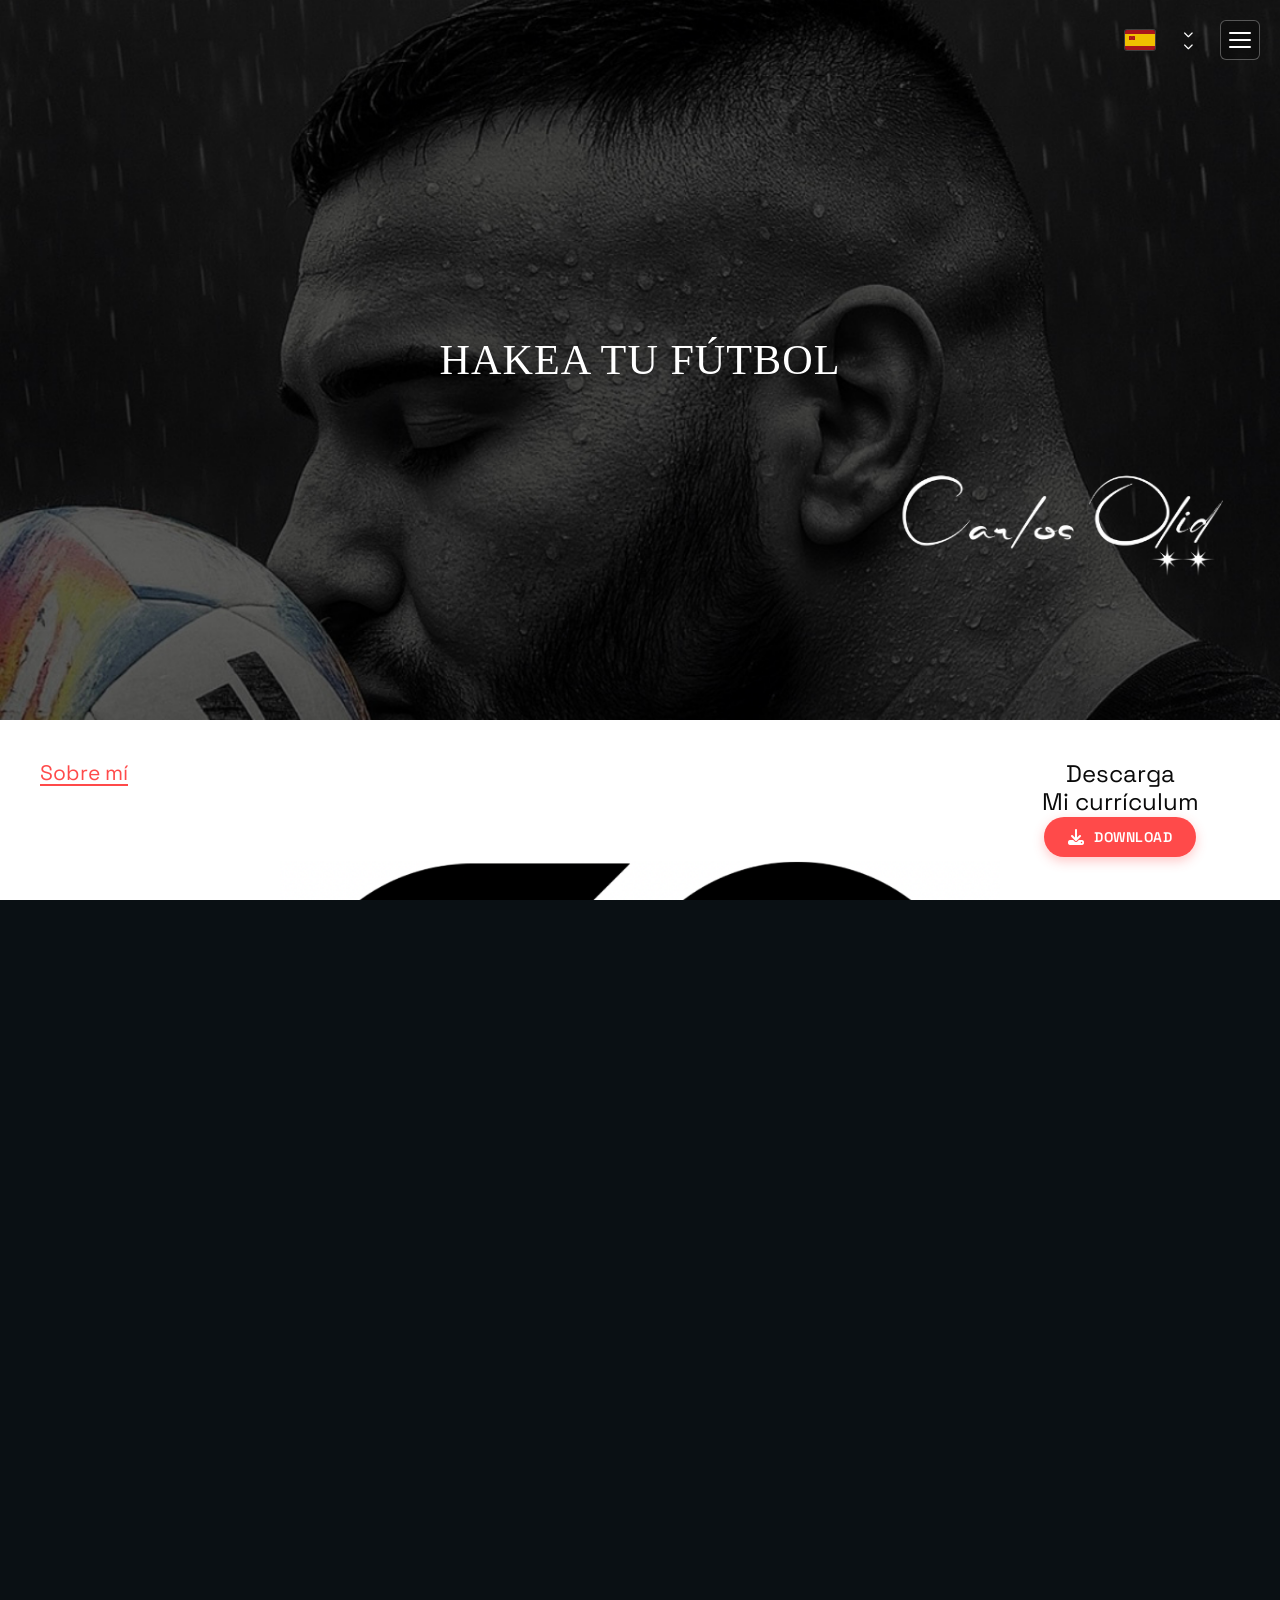
==== futbol.html @ f99ccddd "Primer commit" ====
<!doctype html>
<html lang="es">
  <head>
    <meta charset="utf-8">
    <meta name="viewport" content="width=device-width, initial-scale=1, viewport-fit=cover">
    <title>Carlos Olid — Hakea tu fútbol</title>
    <meta name="description" content="Entrenador de fútbol, psicólogo deportivo, neurodecisiones.">

    <!-- Font preloads removed - font files not found. CSS fallbacks will be used. -->
    <link rel="preconnect" href="https://fonts.googleapis.com">
    <link rel="preconnect" href="https://fonts.gstatic.com" crossorigin>
    <link href="https://fonts.googleapis.com/css2?family=Space+Grotesk:wght@400;500;600;700&family=Inter:wght@400;500;600&display=swap" rel="stylesheet">
    <link rel="stylesheet" href="https://cdnjs.cloudflare.com/ajax/libs/font-awesome/6.5.1/css/all.min.css" integrity="sha512-DTOQO9RWCH3ppGqcWaEA1BIZOC6xxalwEsw9c2QQeAIftl+Vegovlnee1c9QX4TctnWMn13TZye+giMm8e2LwA==" crossorigin="anonymous" referrerpolicy="no-referrer">
    <link rel="stylesheet" href="styles.css">
  </head>
  <body>
    <!-- Site header -->
    <header class="site-header" id="top">
      <div class="container header-inner">
        <nav class="site-nav" aria-label="Primary">
          <ul>
            <li><a href="#about">Sobre mí</a></li>
            <li><a href="#news">Noticias</a></li>
            <li><a href="#talks">Conferencias</a></li>
            <li><a href="#contact">Contacto</a></li>
            <li><a href="#media">Media</a></li>
          </ul>
        </nav>

        <div class="header-actions">
          <button class="lang-btn" title="Español" aria-label="Cambiar idioma (ES)">
            <img src="https://flagcdn.com/w40/es.png" alt="España" class="flag-icon" onerror="this.style.display='none'; this.nextElementSibling.style.display='block';">
            <svg class="flag-icon" viewBox="0 0 60 40" xmlns="http://www.w3.org/2000/svg" style="display:none;">
              <!-- Red stripe top -->
              <rect y="0" width="60" height="8" fill="#AA151B"/>
              <!-- Yellow stripe middle (wider) -->
              <rect y="8" width="60" height="24" fill="#F1BF00"/>
              <!-- Red stripe bottom -->
              <rect y="32" width="60" height="8" fill="#AA151B"/>
              <!-- Simplified coat of arms on left side -->
              <g transform="translate(8, 12)">
                <rect x="0" y="0" width="12" height="8" fill="#AA151B" rx="1"/>
                <circle cx="6" cy="4" r="2.5" fill="#F1BF00"/>
                <rect x="4" y="2" width="4" height="4" fill="#AA151B"/>
              </g>
            </svg>
          </button>
          <button class="scroll-down" id="scrollDown" title="Bajar" aria-label="Bajar a la siguiente sección">
            <i class="fa-solid fa-chevron-down"></i>
            <i class="fa-solid fa-chevron-down"></i>
          </button>
          <button class="burger" id="burger" aria-expanded="false" aria-controls="mobileMenu" aria-label="Abrir menú">
            <span></span><span></span><span></span>
          </button>
        </div>
      </div>

      <nav id="mobileMenu" class="mobile-nav" aria-label="Mobile">
        <ul>
          <li><a href="#about">Sobre mí</a></li>
          <li><a href="#news">Noticias</a></li>
          <li><a href="#talks">Conferencias</a></li>
          <li><a href="#contact">Contacto</a></li>
          <li><a href="#media">Media</a></li>
        </ul>
      </nav>
    </header>

    <!-- HERO -->
    <section class="hero" id="hero" aria-label="Hakea tu fútbol">
      <div class="hero-bg">
        <img src="images/9.png" alt="Jugador besando el balón" class="hero-photo">
      </div>
      
      <div class="container hero-inner">
        <!-- If you have a transparent PNG of the title lettering, swap the span below for an <img> and give it class 'hero-title-img'. -->
        <span class="hero-title">HAKEA TU FÚTBOL</span>
      </div>
    </section>

    <!-- ABOUT -->
    <section class="section about" id="about">
      <div class="container">
        <div class="about-grid">
          <div class="about-left">
            <h2 class="about-title about-title-overlay" id="aboutMeBtn">Sobre mí</h2>
          </div>
            <div class="co-logo-wrapper">
              <img src="images/8.png" alt="CO Logo" class="co-logo">
          </div>
          <div class="about-right">
            <h2 class="about-title">Descarga <br>Mi currículum</h2>
            <a class="download-btn" href="#" onclick="downloadFile('docs/CV Carlos Olid.pdf', 'CV_Carlos_Olid.pdf'); return false;">
              <i class="fa-solid fa-download"></i>
              <span>DOWNLOAD</span>
            </a>
          </div>
        </div>
      </div>
    </section>

    <!-- PROJECT DOWNLOAD -->
    <section class="section project-download" id="project">
      <div class="container">
        <div class="project-grid">
          <div class="project-left">
            <div class="project-download-item project-download-item-centered">
              <h2 class="project-title">Descarga</h2>
              <h2 class="project-title">Mi proyecto</h2>
              <a class="download-btn" href="#" onclick="downloadFile('docs/Proyecto.pdf', 'Proyecto.pdf'); return false;">
                <i class="fa-solid fa-download"></i>
                <span>DOWNLOAD</span>
              </a>
            </div>
            <div class="project-download-item project-download-item-centered">
              <h2 class="project-title">Tesis</h2>
              <h2 class="project-title">temperatura emocional</h2>
              <a class="download-btn" href="#" onclick="downloadFile('docs/Tesis_Temperatura_Emocional.pdf', 'Tesis_Temperatura_Emocional.pdf'); return false;">
                <i class="fa-solid fa-download"></i>
                <span>DOWNLOAD</span>
              </a>
            </div>
          </div>
          <div class="project-right">
            <img src="images/11.png" alt="Project" class="project-image">
          </div>
        </div>
      </div>
    </section>

    <!-- QUALIFICATIONS -->
    <section class="section qualifications" id="qualifications">
      <div class="container">
        <div class="qualifications-grid">
          <div class="qualifications-left">
            <div class="qual-block">
              <h3 class="qual-title">ENTRENADOR DE FÚTBOL</h3>
              <h3 class="qual-title">UEFA PRO</h3>
            </div>
            <div class="qual-divider"></div>
            <div class="qual-block">
              <h3 class="qual-title">PSICÓLOGO DEPORTIVO</h3>
              <h3 class="qual-title">EXPERTO EN NEURODECISIONES</h3>
            </div>
            <div class="qual-divider"></div>
            <div class="qual-block qual-highlight">
              <h3 class="qual-title">CREADOR DE METODOLOGÍA</h3>
              <h3 class="qual-title">SISTEMA DE PUERTAS</h3>
            </div>
            <div class="qual-divider"></div>
            <div class="qual-block qual-highlight">
              <h3 class="qual-title">EXPERTO EN LIDERAZGO</h3>
              <h3 class="qual-title">EN SISTEMAS COMPLEJOS</h3>
            </div>
          </div>
          <div class="qualifications-right">
            <img src="images/2.png" alt="Qualifications" class="qualifications-image">
          </div>
        </div>
      </div>
    </section>

    <!-- CONTACT ME -->
    <section class="section contact-me" id="contact-me">
      <div class="container">
        <div class="contact-me-grid">
          <div class="contact-me-left">
            <h2 class="contact-me-title">CONTÁCTAME</h2>
            <a href="https://wa.me/34619320008" target="_blank" rel="noopener noreferrer" class="whatsapp-button">
              <img src="images/N5.png" alt="WhatsApp" class="contact-me-icon">
            </a>
          </div>
          <div class="contact-me-right">
            <img src="images/1.png" alt="Portrait" class="contact-me-image">
          </div>
        </div>
      </div>
    </section>

    <!-- NEWS -->
    <section class="section news" id="news">
      <div class="container">
        <h2 class="news-title">NOTICIAS</h2>
        <div class="card-row">
          <article class="card">
            <img src="images/4.png" alt="Noticia 1">
            <a href="https://www.elconfidencialdigital.com/articulo/an/carlos-olid-entrenador-psicologo-que-mide-temperatura-emocional-partidos/20250826231207977783.html" target="_blank" rel="noopener noreferrer">
              <img src="images/N2.png" alt="News overlay" class="news-overlay-img">
            </a>
            
          </article>
          <article class="card">
            <img src="images/6.png" alt="Noticia 2">
            <a href="https://actualidad-abc.com/el-espanol-carlos-olid-psicologo-y-entrenador-asesorara-a-la-seleccion-haitiana-sub-17-en-el-mundial/" target="_blank" rel="noopener noreferrer">
              <img src="images/N2.png" alt="News overlay" class="news-overlay-img">
            </a>
            
          </article>
          <article class="card">
            <img src="images/5.png" alt="Noticia 3">
            <a href="https://www.periodistadigital.com/notas-empresa/?notaid=sistema-de-puertas-la-metodologia-que-ha-llevado-al-entrenador-carlos-olid-a-trabajar-en-el-alto-rendimiento-7495" target="_blank" rel="noopener noreferrer">
              <img src="images/N2.png" alt="News overlay" class="news-overlay-img">
            </a>
           
          </article>
        </div>
      </div>
    </section>

    <!-- TALKS -->
    <section class="section talks" id="talks" aria-label="Conferencias">
      <div class="container">
        <h2 class="talks-title">CONFERENCIAS</h2>
        <div class="talks-grid">
          <div class="talks-left">
            <div class="talk-block">
              <img src="images/2.png" alt="" class="talk-icon">
              <div class="talk-content">
                <h3>Neurodecisiones en el fútbol</h3>
                <p>Impartida en fcf</p>
              </div>
            </div>
            <div class="talk-block">
              <img src="images/2.png" alt="" class="talk-icon">
              <div class="talk-content">
                <h3>Organización en el caos</h3>
                <p>Sistema de puertas</p>
                <p>Impartida en fcf</p>
              </div>
            </div>
          </div>
          <div class="talks-right">
            <div class="talk-block">
              <img src="images/N1.png" alt="" class="talk-icon">
              <div class="talk-content">
                <h3>Biomarcadores en el fútbol</h3>
              </div>
            </div>
            <div class="talk-block">
              <img src="images/N1.png" alt="" class="talk-icon">
              <div class="talk-content">
                <h3>Liderar un sistema complejo</h3>
              </div>
            </div>
          </div>
        </div>
      </div>
    </section>

    <!-- PODCAST & BLOG -->
    <section class="section podcast-blog" id="podcast-blog">
      <div class="container">
        <h2 class="podcast-blog-title">Hakea tu fútbol</h2>
        <div class="podcast-blog-images">
          <img src="images/spotfypodcast.PNG" alt="Spotify Podcast" class="podcast-blog-img">
          <img src="images/blog.PNG" alt="Blog" class="podcast-blog-img">
        </div>
      </div>
    </section>

    <!-- CONTACT -->
    <!-- <section class="section contact" id="contact">
      <div class="container contact-inner">
        <h2 class="contact-title">Hakea tu fútbol</h2>
        <div class="contact-graphics">
          <img src="images/N3.png" alt="" class="contact-image">
          <div class="contact-center">
            <a href="blog/" class="envelope-link" aria-label="Ir al blog">
              <img src="images/N6.png" alt="Blog" class="contact-image">
            </a>
            <span class="blog-text">BLOG</span>
          </div>
          <img src="images/N3.png" alt="" class="contact-image">
        </div>
      </div>
    </section> -->

    <!-- MEDIA -->
    <section class="section media" id="media">
      <div class="container">
        <h2 class="media-title">MEDIA</h2>
        <table class="social-table">
          <tr>
            <td class="social-icon-cell">
              <i class="fa-brands fa-instagram social-icon"></i>
            </td>
            <td class="social-text-cell">
              <a href="#" target="_blank" rel="noopener">@carlos.olid</a>
            </td>
          </tr>
          <tr>
            <td class="social-icon-cell">
              <i class="fa-brands fa-instagram social-icon"></i>
            </td>
            <td class="social-text-cell">
              <a href="#" target="_blank" rel="noopener">@carlos.olid.futbol</a>
            </td>
          </tr>
          <tr>
            <td class="social-icon-cell">
              <i class="fa-brands fa-linkedin social-icon"></i>
            </td>
            <td class="social-text-cell">
              <a href="#" target="_blank" rel="noopener">Carlos Olid</a>
            </td>
          </tr>
          <tr class="social-twitter">
            <td class="social-icon-cell">
              <i class="fa-brands fa-x-twitter social-icon"></i>
            </td>
            <td class="social-text-cell">
              <a href="#" target="_blank" rel="noopener">CarlosOlid_</a>
            </td>
          </tr>
          <tr class="social-email">
            <td class="social-icon-cell">
              <i class="fa-solid fa-envelope social-icon"></i>
            </td>
            <td class="social-text-cell">
              <a href="mailto:info@carlosolid.com">info@carlosolid.com</a>
            </td>
          </tr>
        </table>
      </div>
    </section>

    <!-- PATROCINADORES -->
    <section class="section patrocinadores" id="patrocinadores">
      <div class="container">
        <h2 class="patrocinadores-title">Patrocinadores</h2>
        <div class="patrocinadores-images">
          <img src="images/dnc.png" alt="DNC" class="patrocinadores-img">
          <img src="images/grouphm.png" alt="Fondation Groupe HM" class="patrocinadores-img">
        </div>
      </div>
    </section>

    <footer class="site-footer">
      <div class="container">
        <small>© <span id="year"></span> Carlos Olid</small>
      </div>
    </footer>

    <!-- About Me Modal -->
    <div id="aboutModal" class="modal">
      <div class="modal-content">
        <span class="modal-close" id="closeModal">&times;</span>
        <h2 class="modal-title">Carlos Olid</h2>
        <p class="modal-subtitle">Sabadell, 4 de enero de 1983</p>
        <div class="modal-body">
          <p>Carlos Olid (Sabadell, 4 de enero de 1983) es entrenador de fútbol con titulación UEFA Pro, psicólogo deportivo y experto en liderazgo en sistemas complejos.</p>
          
          <p>Formado en una familia profundamente futbolera, desarrolló desde joven una mirada analítica, creativa e inconformista que ha marcado su trayectoria profesional. Su trabajo se caracteriza por integrar análisis del juego, psicología del rendimiento y neurociencia aplicada, entendiendo el fútbol como un sistema vivo donde cada decisión, emoción e interacción altera el comportamiento colectivo.</p>
          
          <p>A lo largo de su carrera ha construido un enfoque propio que combina táctica, ciencia y gestión emocional. Entre sus aportaciones destaca el <strong>Sistema de Puertas</strong>, una metodología que propone una nueva manera de interpretar el espacio, la anticipación y las relaciones dentro del juego, ofreciendo un marco más inteligente y adaptable para la toma de decisiones. Asimismo, es autor de la <strong>Teoría de la Temperatura Emocional en el Fútbol</strong>, un modelo que analiza cómo las emociones influyen en la claridad mental y en el rendimiento real de jugadores y equipos, aportando una herramienta práctica para regular la activación y entender las derivas emocionales durante la competición.</p>
          
          <p>Ha trabajado con clubes, academias y selecciones nacionales, participando en proyectos de alto rendimiento, desarrollo metodológico y formación avanzada. Su especialización abarca la lectura estructural del juego, la regulación emocional bajo presión, la toma de decisiones en entornos complejos y el liderazgo aplicado al deporte profesional. Desde esta perspectiva multidisciplinar, ayuda a deportistas, entrenadores y organizaciones a pensar mejor, decidir mejor y rendir mejor en escenarios donde la exigencia, la incertidumbre y la complejidad son constantes.</p>
          
          <p>Con un enfoque sólido, riguroso y adaptado al fútbol moderno, Carlos Olid se ha consolidado como una referencia en el estudio del rendimiento emocional, la interpretación del juego y el liderazgo en sistemas complejos, integrando ciencia, psicología y metodología para mejorar la estructura y el comportamiento de equipos y jugadores.</p>
        </div>
      </div>
    </div>

    <script src="scripts.js"></script>
  </body>
  </html>
---- styles.css ----
/* Variables and base */
:root{
  --page-max: 1120px;
  --gap: 24px;
  --radius: 14px;
  --brand: #ff4a4a;
  --ink: #0c1216;
  --ink-2: #151c21;
  --ink-3: #0b1115;
  --text: #e7edf2;
  --muted: #9fb0bd;
  --card: #0f171c;
  --panel: #0e161a;
  --white: #ffffff;
}

/* Font faces */
@font-face{
  font-family: "Buffalo";
  src: local("Buffalo"), 
       url("assets/fonts/Buffalo.ttf") format("truetype");
  font-weight: 400;
  font-style: normal;
  font-display: optional;
}
@font-face{
  font-family: "Agrandir";
  src: local("Agrandir"), 
       url("assets/fonts/Agrandir.woff2") format("woff2"),
       url("assets/fonts/Agrandir.woff") format("woff"),
       url("assets/fonts/Agrandir.ttf") format("truetype"),
       url("assets/fonts/Agrandir.otf") format("opentype");
  font-weight: 400;
  font-style: normal;
  font-display: optional;
}
@font-face{
  font-family: "Lovelo";
  src: local("Lovelo"), 
       url("assets/fonts/Lovelo.woff2") format("woff2"),
       url("assets/fonts/Lovelo.woff") format("woff"),
       url("assets/fonts/Lovelo.ttf") format("truetype"),
       url("assets/fonts/Lovelo.otf") format("opentype");
  font-weight: 400;
  font-style: normal;
  font-display: optional;
}

*{ box-sizing: border-box; }
html, body{ 
  height: 100%; 
  overflow-x: hidden;
  width: 100%;
}
body{
  margin: 0;
  font-family: ui-sans-serif, system-ui, -apple-system, "Segoe UI", Roboto, "Helvetica Neue", Arial, "Noto Sans", "Liberation Sans", sans-serif;
  color: var(--text);
  background: #0a1014;
  line-height: 1.5;
  -webkit-font-smoothing: antialiased;
  -moz-osx-font-smoothing: grayscale;
  overflow-x: hidden;
}
img{ max-width: 100%; display: block; }
a{ color: inherit; text-decoration: none; }

.container{
  width: min(100%, var(--page-max));
  margin-inline: auto;
  padding-inline: 20px;
}

/* Header */
.site-header{
  position: absolute;
  top: 0;
  left: 0;
  right: 0;
  z-index: 50;
  background: transparent;
  padding-top: 16px;
}
.header-inner{
  display: flex;
  justify-content: flex-end;
  align-items: center;
  min-height: 48px;
  gap: 12px;
  padding: 0 !important;
  margin: 0 !important;
  width: 100%;
  position: relative;
}
.site-header .container{
  padding-inline: 0 !important;
  width: 100% !important;
  max-width: 100% !important;
  margin: 0 !important;
}
.site-nav{ 
  display: none;
  margin-right: 12px;
  background: transparent;
  position: absolute;
  top: 100%;
  right: 20px;
  z-index: 100;
  min-width: 200px;
}
.site-nav.open{
  display: block;
}
.site-nav ul{
  display: flex;
  flex-direction: column;
  gap: 15px;
  list-style: none;
  padding: 20px;
  margin: 0;
  background: rgba(0, 0, 0, 0.8);
  backdrop-filter: blur(10px);
  border-radius: 12px;
  border: 1px solid rgba(255,255,255,0.1);
}
.site-nav a{
  font-family: "Buffalo", "Brush Script MT", cursive;
  color: var(--white);
  text-transform: none;
  font-size: 18px;
  letter-spacing: 0.5px;
  font-weight: 400;
  display: block;
}
.site-nav a:hover{ color: var(--muted); }
.header-actions{
  display: flex;
  align-items: center;
  gap: 12px;
  padding: 0;
  margin: 0;
  padding-right: 20px;
}
.scroll-down{
  width: 40px; height: 40px;
  border: none;
  color: #fff; 
  background: transparent;
  font-size: 12px;
  display: flex;
  flex-direction: column;
  align-items: center;
  justify-content: center;
  gap: 2px;
  cursor: pointer;
  padding: 0;
}
.scroll-down i{
  line-height: 1;
  font-size: 10px;
}
.scroll-down:hover{
  opacity: 0.8;
}
.lang-btn{
  width: 32px; height: 22px; 
  border-radius: 3px; 
  border: 1px solid rgba(255,255,255,0.2); 
  background: rgba(0,0,0,0.2); 
  padding: 0; 
  cursor: pointer;
  display: flex;
  align-items: center;
  justify-content: center;
  backdrop-filter: blur(4px);
  overflow: hidden;
}
.flag-icon{
  width: 100%;
  height: 100%;
  display: block;
}
.burger{
  width: 40px; height: 40px; border: 1px solid rgba(255,255,255,0.3); background: rgba(0,0,0,0.2); border-radius: 6px; display: grid; place-content: center; gap: 5px; cursor: pointer;
  backdrop-filter: blur(4px);
}
.burger:hover{
  background: rgba(0,0,0,0.4);
  border-color: rgba(255,255,255,0.5);
}
.burger span{
  display: block; width: 22px; height: 2px; background: var(--white); border-radius: 2px;
}
.mobile-nav{
  display: none;
  background: transparent;
  border-top: none;
  position: absolute;
  top: 100%;
  right: 20px;
  z-index: 1000;
  min-width: 200px;
}
.mobile-nav.open{ display: block; }

/* Hide desktop nav on mobile, hide mobile nav on desktop */
@media (min-width: 769px){
  .mobile-nav{
    display: none !important;
  }
  .mobile-nav.open{
    display: none !important;
  }
}
@media (max-width: 768px){
  .site-nav{
    display: none !important;
  }
  .site-nav.open{
    display: none !important;
  }
  .mobile-nav{
    position: fixed;
    top: 70px;
    right: 20px;
    z-index: 1000;
  }
  .site-header{
    z-index: 999;
  }
}
.mobile-nav ul{
  list-style: none; 
  padding: 20px; 
  margin: 0; 
  display: flex;
  flex-direction: column;
  gap: 15px;
  background: rgba(0, 0, 0, 0.8);
  backdrop-filter: blur(10px);
  border-radius: 12px;
  border: 1px solid rgba(255,255,255,0.1);
}
.mobile-nav a{
  font-family: "Buffalo", "Brush Script MT", cursive;
  color: var(--white);
  text-transform: none;
  font-size: 18px;
  letter-spacing: 0.5px;
  font-weight: 400;
  display: block;
}
.mobile-nav a:hover{
  color: var(--muted);
}

/* HERO */
.hero{
  position: relative;
  width: 100%;
  height: auto;
  isolation: isolate;
  margin: 0;
  padding: 0;
  margin-bottom: 0;
  overflow: hidden;
}
.hero-bg{
  position: absolute;
  top: 0;
  left: 0;
  width: 100%;
  height: 100%;
  z-index: -2;
  background: #0a1014;
  filter: saturate(0.9) contrast(1.02);
}
.hero-photo{
  width: 100%;
  height: auto;
  object-fit: contain;
  object-position: center top;
  display: block;
}
.hero-overlay{
  position: absolute; inset: 0; z-index: -1;
  background: radial-gradient(80% 70% at 65% 35%, rgba(0,0,0,0) 0%, rgba(0,0,0,0.25) 55%, rgba(0,0,0,0.6) 100%),
              linear-gradient(0deg, rgba(10,16,20,0.2), rgba(10,16,20,0.2));
}
.hero-inner{
  position: absolute;
  top: 0;
  left: 0;
  width: 100%;
  height: 100%;
  display: grid;
  place-items: center;
  text-align: center;
  padding: 0;
}
.hero-title{
  font-family: "Lovelo";
  font-size: 42.2px;
  letter-spacing: 1px;
  color: #ffffff;
  text-shadow: 0 2px 10px rgba(0,0,0,0.45);
  position: absolute;
  top: 50%;
  left: 50%;
  transform: translate(-50%, -50%);
  z-index: 2;
  text-align: center;
  width: calc(100% - 40px);
  margin: 0;
}
.hero-title-img{
  width: min(80%, 520px);
}
.signature{
  width: min(70%, 260px);
  opacity: 0.9;
  filter: drop-shadow(0 1px 2px rgba(0,0,0,0.6));
}

/* Floating signature removed - combined with hero image */
.hero-floating-signature{
  display: none;
}

/* Sections */
.section{ 
  padding: 56px 0;
  position: relative;
}
.about{
  padding: 0 !important;
  padding-bottom: 56px !important;
  margin-top: 0 !important;
  position: relative;
  z-index: 1;
  height: 80vh; /* Changed from min-height to height to actually constrain it */
  display: flex;
  align-items: center;
}
.about .container{
  padding-top: 0 !important;
  margin-top: 0 !important;
  width: 100%;
  height: 100%;
  display: flex;
  align-items: center;
}
.section-title{
  font-size: clamp(22px, 2.6vw, 32px);
  text-transform: uppercase;
  letter-spacing: 2px;
  text-align: center;
  margin: 0 0 24px;
}
.section.hand{
  font-family: "Buffalo", cursive;
  text-transform: none;
  letter-spacing: 0;
}

/* About */
.about{ 
  background: var(--white); 
  color: #0a0a0a; 
  margin-top: 0;
}
.about-title{
  font-family: "Agrandir", "Space Grotesk", "Inter", -apple-system, BlinkMacSystemFont, "Segoe UI", Roboto, sans-serif;
  font-size: 21px;
  font-weight: 400;
  color: #0a0a0a;
  margin: 0 0 20px;
  line-height: 1.2;
}
.about-grid{
  display: flex;
  gap: 0;
  align-items: stretch;
  padding-top: 0;
  height: 100%; /* Changed to height: 100% to match parent */
  width: 100%;
}
  .about-left{
    display: flex;
    flex-direction: column;
    align-items: flex-start;
    justify-content: flex-start;
    position: relative;
    width: 20%;
    padding-top: 40px;
  }
.co-logo-wrapper{
  display: flex;
  align-items: center;
  justify-content: center;
  width: 60%;
  height: 100%;
  position: relative;
  overflow: hidden;
}
.about-title-overlay{
  position: relative;
  top: 0;
  left: 0;
  transform: none;
  margin: 0;
  text-align: left;
  cursor: pointer;
  transition: all 0.2s ease;
  user-select: none;
  color: #ff4a4a;
  text-decoration: underline;
  text-decoration-color: #ff4a4a;
  text-underline-offset: 4px;
  display: inline-block;
}
.about-title-overlay:hover{
  color: #e63939;
  text-decoration-color: #e63939;
  text-decoration-thickness: 2px;
}
.about-title-overlay::after{
  content: ' →';
  opacity: 0;
  transition: opacity 0.2s ease, transform 0.2s ease;
  display: inline-block;
  transform: translateX(-5px);
}
.about-title-overlay:hover::after{
  opacity: 1;
  transform: translateX(0);
}
.about-right .about-title{
  margin-top: 0;
  margin-bottom: 0;
}
.co-logo{ 
  width: 100%;
  max-width: 100%;
  max-height: 100%;
  height: auto;
  object-fit: contain;
  display: block;
  margin: 0 auto;
}
.about-right{
  display: flex;
  flex-direction: column;
  align-items: center;
  justify-content: flex-start;
  width: 20%;
  height: 80vh; /* Reduced from 100vh - adjust this value as needed */
  padding: 40px 0;
}
.about-right .about-title{
  margin-top: 0;
  margin-bottom: 0;
  margin-left: 0;
  font-size: 24px;
  text-align: center;
  width: 100%;
}
.about-right .download-btn{
  display: inline-flex;
  align-items: center;
  justify-content: center;
  gap: 10px;
  cursor: pointer;
  margin: 0;
  margin-top: 0;
  padding: 12px 24px;
  align-self: center;
  background: #ff4a4a;
  color: #ffffff;
  border: none;
  border-radius: 999px;
  font-family: "Agrandir", "Space Grotesk", "Inter", sans-serif;
  font-size: 14px;
  font-weight: 600;
  text-transform: uppercase;
  letter-spacing: 0.5px;
  text-decoration: none;
  box-shadow: 0 4px 12px rgba(255, 74, 74, 0.3);
  transition: all 0.2s ease;
}
.download-btn:hover{
  background: #e63939;
  box-shadow: 0 6px 16px rgba(255, 74, 74, 0.4);
  transform: translateY(-1px);
}
.download-btn i{
  font-size: 16px;
  line-height: 1;
}
.download-btn span{
  line-height: 1;
}
.about-right .adidas-logo{
  width: auto;
  max-width: 120px;
  height: auto;
  display: block;
  margin: 0 auto;
  align-self: center;
}

/* Project Download */
.project-download{
  background: #000;
  color: #fff;
  padding: 56px 0;
}
.project-grid{
  display: flex;
  width: 100%;
  gap: 40px;
  align-items: center;
  justify-content: space-between;
}
.project-left{
  display: flex;
  flex-direction: column;
  align-items: center;
  gap: 40px;
  flex: 1;
}
.project-download-item{
  display: flex;
  flex-direction: column;
  align-items: flex-start;
  gap: 20px;
}
.project-download-item-centered{
  align-items: center;
}
.project-download-item-centered .project-title{
  text-align: center;
}
.project-title{
  font-family: "Agrandir", "Space Grotesk", "Inter", sans-serif;
  font-size: 24px;
  font-weight: 400;
  color: #ffffff;
  margin: 0;
  line-height: 1.2;
}
.project-left .download-btn,
.project-download-item .download-btn{
  display: inline-flex;
  align-items: center;
  justify-content: center;
  gap: 10px;
  cursor: pointer;
  margin: 0;
  padding: 12px 24px;
  background: #ff4a4a;
  color: #ffffff;
  border: none;
  border-radius: 999px;
  font-family: "Agrandir", "Space Grotesk", "Inter", sans-serif;
  font-size: 14px;
  font-weight: 600;
  text-transform: uppercase;
  letter-spacing: 0.5px;
  text-decoration: none;
  box-shadow: 0 4px 12px rgba(255, 74, 74, 0.3);
  transition: all 0.2s ease;
}
.project-left .download-btn:hover,
.project-download-item .download-btn:hover{
  background: #e63939;
  box-shadow: 0 6px 16px rgba(255, 74, 74, 0.4);
  transform: translateY(-1px);
}
.project-right{
  flex: 1;
  display: flex;
  align-items: center;
  justify-content: center;
}
.project-image{
  width: 100%;
  max-width: 100%;
  height: auto;
  display: block;
}

/* Qualifications */
.qualifications{
  background: var(--white);
  color: #0a0a0a;
  padding: 56px 0;
}
.qualifications-grid{
  display: grid;
  grid-template-columns: 1fr 1fr;
  gap: 60px;
  align-items: center;
}
.qualifications-left{
  display: flex;
  flex-direction: column;
  gap: 0;
}
.qual-block{
  display: flex;
  flex-direction: column;
  gap: 0;
}
.qual-title{
  font-family: "Agrandir", "Space Grotesk", "Inter", sans-serif;
  font-size: 38.7px;
  font-weight: 400;
  color: #0a0a0a;
  margin: 0;
  line-height: 1.2;
  text-transform: uppercase;
}
.qual-block.qual-highlight .qual-title{
  color: #d2691e;
}
.qual-divider{
  width: 100%;
  height: 1px;
  background: #0a0a0a;
  margin: 20px 0;
}
.qualifications-right{
  display: flex;
  align-items: center;
  justify-content: center;
}
.qualifications-image{
  width: 100%;
  max-width: 100%;
  height: auto;
  display: block;
}

/* Contact Me */
.contact-me{
  background: #000;
  color: #fff;
  padding: 56px 0;
}
.contact-me-grid{
  display: grid;
  grid-template-columns: 1fr 1fr;
  gap: 0;
  align-items: stretch;
}
.contact-me-left{
  background: #000;
  display: flex;
  flex-direction: column;
  align-items: center;
  justify-content: center;
  padding: 60px 40px;
  gap: 40px;
}
.contact-me-title{
  font-family: "Buffalo", "Brush Script MT", cursive;
  font-size: 46.3px;
  font-weight: 400;
  color: #ffffff;
  margin: 0;
  line-height: 1.2;
  text-align: center;
}
.whatsapp-button{
  display: inline-block;
  cursor: pointer;
  transition: transform 0.2s ease, opacity 0.2s ease;
  text-decoration: none;
}
.whatsapp-button:hover{
  transform: scale(1.05);
  opacity: 0.9;
}
.whatsapp-button:active{
  transform: scale(0.98);
}
.contact-me-icon{
  width: auto;
  max-width: 100%;
  height: auto;
  display: block;
}
.contact-me-right{
  display: flex;
  align-items: stretch;
  justify-content: stretch;
  overflow: hidden;
}
.contact-me-image{
  width: 100%;
  height: 100%;
  object-fit: cover;
  display: block;
}

/* News */
.news{ 
  background: var(--white); 
  color: #0a0a0a; 
  padding: 56px 0;
}
.news-title{
  font-family: "Buffalo", "Brush Script MT", cursive;
  font-size: 61.2px;
  font-weight: 400;
  color: #0a0a0a;
  text-align: center;
  margin: 0 0 40px;
  line-height: 1.2;
}
.card-row{
  display: grid;
  grid-template-columns: repeat(3, 1fr);
  gap: 22px;
}
.card{
  background: #fff;
  border-radius: 12px;
  overflow: hidden;
  box-shadow: 0 10px 30px rgba(0,0,0,0.08);
  position: relative;
  display: flex;
  flex-direction: column;
}
.card img{ 
  width: 100%; 
  height: auto;
  object-fit: cover; 
  display: block;
}
.news-overlay-img{
  width: 100%;
  height: auto;
  object-fit: contain;
  display: block;
}
.card a{
  display: block;
  text-decoration: none;
  cursor: pointer;
}
.card a:hover .news-overlay-img{
  opacity: 0.9;
  transition: opacity 0.2s ease;
}
.news-btn{
  width: 100%;
  height: 50px;
  background: #fff;
  border: none;
  border-radius: 0 0 12px 12px;
  cursor: pointer;
  padding: 0;
  margin-top: auto;
  transition: background-color 0.2s ease;
}
.news-btn:hover{
  background: #f5f5f5;
}
.pill{
  position: absolute; left: 50%; transform: translateX(-50%); bottom: 12px;
  background: #000; color: #fff; border-radius: 999px; padding: 8px 16px; font-size: 12px; text-transform: uppercase; letter-spacing: .8px;
}

/* Talks */
.talks{ 
  background: #0f1819; 
  color: #fff;
  padding: 56px 0;
}
.talks-title{
  font-family: "Buffalo", "Brush Script MT", cursive;
  font-size: 57.5px;
  font-weight: 400;
  color: #ffffff;
  text-align: center;
  margin: 0 0 40px;
  line-height: 1.2;
}
.talks-grid{
  display: grid;
  grid-template-columns: 1fr 1fr;
  gap: 40px;
  align-items: start;
}
.talks-left,
.talks-right{
  display: flex;
  flex-direction: column;
  gap: 30px;
}
.talk-block{
  display: grid;
  grid-template-columns: auto 1fr;
  gap: 20px;
  align-items: start;
}
.talk-icon{
  width: 60px;
  height: 60px;
  object-fit: contain;
  display: block;
}
.talk-content{
  display: flex;
  flex-direction: column;
  gap: 8px;
}
.talk-content h3{
  margin: 0;
  font-size: 16px;
  font-weight: 400;
  color: #ffffff;
  text-transform: uppercase;
  letter-spacing: 0.5px;
  line-height: 1.4;
}
.talk-content p{
  margin: 0;
  font-size: 14px;
  color: #b7c5d0;
  line-height: 1.4;
}

/* Podcast & Blog */
.podcast-blog{ 
  background: var(--white); 
  color: #0a0a0a;
  padding: 56px 0;
}
.podcast-blog-title{
  font-family: "Lovelo", "Arial Black", "Arial Bold", sans-serif;
  font-size: 37px;
  font-weight: 400;
  color: #0a0a0a;
  text-align: center;
  margin: 0 0 40px;
  line-height: 1.2;
}
.podcast-blog-images{
  display: flex;
  justify-content: space-between;
  align-items: center;
  gap: 80px;
  flex-wrap: wrap;
  padding: 0 60px;
}
.podcast-blog-img{
  display: inline-block;
  width: 350px;
  height: 350px;
  object-fit: contain;
}

/* Patrocinadores */
.patrocinadores{ 
  background: var(--white); 
  color: #0a0a0a;
  padding: 56px 0;
}
.patrocinadores-title{
  font-family: "Lovelo", "Arial Black", "Arial Bold", sans-serif;
  font-size: 42.2px;
  font-weight: 400;
  color: #0a0a0a;
  text-align: center;
  margin: 0 0 40px;
  line-height: 1.2;
}
.patrocinadores-images{
  display: flex;
  justify-content: space-between;
  align-items: center;
  gap: 80px;
  flex-wrap: wrap;
  padding: 0 60px;
}
.patrocinadores-img{
  display: inline-block;
  width: 350px;
  height: 350px;
  object-fit: contain;
}

/* Contact */
.contact{ 
  background: var(--white); 
  color: #0a0a0a; 
  text-align: center; 
  padding: 56px 0;
}
.contact-title{
  font-family: "Buffalo", "Brush Script MT", cursive;
  font-size: 61.2px;
  font-weight: 400;
  color: #0a0a0a;
  text-align: center;
  margin: 0 0 40px;
  line-height: 1.2;
}
.contact-graphics{
  display: grid;
  grid-template-columns: 1fr 1fr 1fr;
  align-items: center;
  gap: 24px;
  max-width: 900px;
  margin: 0 auto;
}
.contact-image{
  width: 100%;
  max-width: 100%;
  height: auto;
  display: block;
}
.contact-center{
  display: flex;
  flex-direction: column;
  align-items: center;
  gap: 15px;
}
.envelope-link{
  display: inline-block;
  text-decoration: none;
}
.envelope-link img{
  width: 100%;
  max-width: 100%;
  height: auto;
  display: block;
}
.blog-text{
  font-family: "Agrandir", "Space Grotesk", "Inter", sans-serif;
  font-size: 32.6px;
  font-weight: 700;
  color: #eea957;
  text-transform: uppercase;
  letter-spacing: 1px;
  margin: 0;
}
.tactic{ width: min(100%, 280px); opacity: 0.9; }
.envelope{ position: relative; display: inline-block; }
.envelope img{ width: 160px; filter: drop-shadow(0 6px 12px rgba(0,0,0,0.15)); }
.badge{
  position: absolute; left: 50%; transform: translateX(-50%); bottom: -14px;
  background: #20c1e8; color: #fff; text-transform: uppercase; font-weight: 800; font-size: 12px; padding: 8px 12px; border-radius: 999px;
  box-shadow: 0 8px 22px rgba(32,193,232,0.35);
}

/* Media */
.media{ 
  background: #000000; 
  color: #fff;
  padding: 56px 0;
  padding-bottom: 80px;
}
.media-title{
  font-family: "Buffalo", "Brush Script MT", cursive;
  font-size: 57.5px;
  font-weight: 400;
  color: #ffffff;
  text-align: center;
  margin: 0 0 40px;
  line-height: 1.2;
}
.social-table{ 
  border: none;
  border-collapse: collapse;
  margin: 0 auto;
  width: auto;
}
.social-table tr{
  border: none;
}
.social-table td{
  border: none;
  padding: 0;
  vertical-align: middle;
}
.social-icon-cell{
  width: 30px;
  text-align: right;
  padding-right: 20px;
}
.social-text-cell{
  text-align: left;
  padding-left: 0;
}
.social-icon{ 
  font-size: 24px;
  width: 24px;
  height: 24px;
  display: inline-flex;
  align-items: center;
  justify-content: center;
  line-height: 1;
}
/* Instagram - gradient colors */
.social-table tr:nth-child(1) .social-icon,
.social-table tr:nth-child(2) .social-icon{
  background: linear-gradient(45deg, #f09433 0%, #e6683c 25%, #dc2743 50%, #cc2366 75%, #bc1888 100%);
  -webkit-background-clip: text;
  -webkit-text-fill-color: transparent;
  background-clip: text;
  /* Fallback color for browsers that don't support gradient text */
  color: #E4405F;
}
/* LinkedIn - blue */
.social-table tr:nth-child(3) .social-icon{
  color: #0077b5;
}
/* Twitter/X - white */
.social-table tr.social-twitter .social-icon{
  color: #ffffff;
}
/* Email - red */
.social-email .social-icon{
  color: #ff4a4a;
}
.social-table a{ 
  font-family: "Agrandir", "Space Grotesk", "Inter", sans-serif;
  font-size: 29.6px;
  font-weight: 400;
  color: #ffffff;
  text-decoration: none;
  line-height: 1.2;
  white-space: nowrap;
}
.social-table tr{
  height: auto;
}
.social-table tr.social-twitter{
  margin-bottom: 20px;
}
.social-table tr.social-twitter td{
  padding-bottom: 20px;
}
.social-email a{
  color: #ff4a4a;
}

/* Footer */
.site-footer{ background: #000; color: #8aa0b2; padding: 30px 0; text-align: center; border-top: 1px solid rgba(255,255,255,0.08); }

/* Modal */
.modal{
  display: none;
  position: fixed;
  z-index: 10000;
  left: 0;
  top: 0;
  width: 100%;
  height: 100%;
  overflow: auto;
  background-color: rgba(0, 0, 0, 0.8);
  backdrop-filter: blur(4px);
}
.modal.open{
  display: flex;
  align-items: center;
  justify-content: center;
}
.modal-content{
  background-color: var(--white);
  margin: auto;
  padding: 40px;
  border-radius: 16px;
  width: 90%;
  max-width: 800px;
  max-height: 90vh;
  overflow-y: auto;
  position: relative;
  box-shadow: 0 20px 60px rgba(0, 0, 0, 0.3);
  animation: modalFadeIn 0.3s ease;
}
@keyframes modalFadeIn{
  from{
    opacity: 0;
    transform: scale(0.9);
  }
  to{
    opacity: 1;
    transform: scale(1);
  }
}
.modal-close{
  position: absolute;
  top: 20px;
  right: 30px;
  color: #0a0a0a;
  font-size: 36px;
  font-weight: 300;
  line-height: 1;
  cursor: pointer;
  transition: color 0.2s ease;
  z-index: 1;
}
.modal-close:hover{
  color: #ff4a4a;
}
.modal-title{
  font-family: "Buffalo", "Brush Script MT", cursive;
  font-size: 42px;
  color: #0a0a0a;
  margin: 0 0 10px;
  line-height: 1.2;
}
.modal-subtitle{
  font-family: "Agrandir", "Space Grotesk", "Inter", sans-serif;
  font-size: 18px;
  color: #666;
  margin: 0 0 30px;
  font-style: italic;
}
.modal-body{
  font-family: "Agrandir", "Space Grotesk", "Inter", sans-serif;
  font-size: 16px;
  line-height: 1.8;
  color: #0a0a0a;
}
.modal-body p{
  margin: 0 0 20px;
}
.modal-body p:last-child{
  margin-bottom: 0;
}
.modal-body strong{
  font-weight: 600;
  color: #0a0a0a;
}
#aboutMeBtn:hover{
  opacity: 0.7;
  text-decoration: underline;
}

/* Responsive: Mobile adjustments */
@media (max-width: 768px){
  .container{
    padding-inline: 16px;
    max-width: 100vw;
    overflow-x: hidden;
  }
  .section{
    max-width: 100vw;
    overflow-x: hidden;
  }
  .site-header{
    max-width: 100vw;
    overflow-x: hidden;
  }
  .hero{
    height: auto;
    min-height: auto;
    display: block;
  }
  .hero-bg{
    position: relative;
    width: 100%;
    height: auto;
  }
  .hero-photo{
    width: 100%;
    height: auto;
    object-fit: contain; /* Mobile: show full image without cropping */
    object-position: center top;
    display: block;
  }
  .hero-inner{
    position: absolute;
    top: 0;
    left: 0;
    width: 100%;
    height: 100%;
    pointer-events: none;
  }
  .hero-title{
    font-size: clamp(20px, 6vw, 32px); /* Smaller on mobile for better fit */
    position: absolute;
    top: 50%;
    left: 50%;
    transform: translate(-50%, -50%);
    width: calc(100% - 40px);
    text-align: center;
    margin: 0;
    z-index: 2;
    pointer-events: auto;
  }
  .hero-floating-signature{
    display: none;
  }
  .about{
    padding-top: 0;
    padding-bottom: 40px;
    margin-top: -1px;
  }
  .about .container{
    margin-top: 0;
    padding-top: 0;
  }
  .about-grid{
    display: flex;
    flex-direction: column;
    gap: 40px;
    padding-top: 40px;
    padding-inline: 20px;
    min-height: auto;
  }
  .about-left{
    width: 100%;
    order: 1;
    padding-inline: 0;
    padding-top: 0;
    display: block;
  }
  .about-title{
    font-size: clamp(14px, 2vw, 21px);
  }
  .about-title-overlay{
    position: relative;
    left: 0;
    top: 0;
    transform: none;
    margin-top: 0;
    margin-bottom: 20px;
    text-align: center;
    display: block;
  }
  .co-logo-wrapper{
    width: 100%;
    position: relative;
    min-height: auto;
    display: block;
    padding-inline: 0;
    order: 2;
  }
  .co-logo{
    display: block;
    margin: 0 auto;
    width: 100%;
    max-width: 100%;
  }
  .about-right{
    display: flex;
    flex-direction: column;
    align-items: center;
    justify-content: flex-start;
    gap: 30px;
    margin-left: 0;
    padding-left: 0;
    padding-inline: 0;
    padding-top: 0;
    padding-bottom: 0;
    order: 3;
    width: 100%;
    height: auto;
  }
  .about-right .about-title{
    font-size: clamp(14px, 2vw, 24px);
    margin-bottom: 0;
    text-align: center;
  }
  .download-btn{
    font-size: clamp(10px, 1.8vw, 14px);
    padding: clamp(8px, 1.5vw, 12px) clamp(16px, 3vw, 24px);
    margin: 40px auto;
  }
  .adidas-logo{
    max-width: clamp(60px, 12vw, 120px);
  }
  .project-grid{
    flex-direction: column;
    gap: 20px;
    padding: 0;
  }
  .project-title{
    font-size: clamp(18px, 3vw, 24px);
  }
  .project-left{
    gap: 30px;
  }
  .project-download-item{
    gap: 15px;
  }
  .download-btn{
    font-size: clamp(10px, 1.8vw, 14px);
    padding: clamp(8px, 1.5vw, 12px) clamp(16px, 3vw, 24px);
  }
  .card-row{
    grid-template-columns: 1fr;
    gap: 20px;
  }
  .news-title{
    font-size: clamp(36px, 10vw, 61.2px);
    margin-bottom: 30px;
  }
  .talks-grid{
    grid-template-columns: 1fr;
    gap: 30px;
  }
  .talks-left,
  .talks-right{
    gap: 25px;
  }
  .talks-title{
    font-size: clamp(36px, 10vw, 57.5px);
    margin-bottom: 30px;
  }
  .talk-block{
    gap: 15px;
  }
  .talk-icon{
    width: 50px;
    height: 50px;
  }
  .podcast-blog-title{
    font-size: clamp(24px, 8vw, 37px);
    margin-bottom: 30px;
  }
  .podcast-blog-images{
    flex-direction: column;
    gap: 40px;
    justify-content: center;
    padding: 0;
  }
  .podcast-blog-img{
    width: 200px;
    height: 200px;
    object-fit: contain;
  }
  .patrocinadores-title{
    font-size: clamp(28px, 8vw, 42.2px);
    margin-bottom: 30px;
  }
  .patrocinadores-images{
    flex-direction: column;
    gap: 40px;
    justify-content: center;
    padding: 0;
  }
  .patrocinadores-img{
    width: 200px;
    height: 200px;
    object-fit: contain;
  }
  .contact-title{
    font-size: clamp(36px, 10vw, 61.2px);
    margin-bottom: 30px;
  }
  .contact-graphics{
    grid-template-columns: 1fr;
    gap: 30px;
    max-width: 100%;
  }
  .contact-center{
    order: 2;
  }
  .blog-text{
    font-size: clamp(24px, 6vw, 32.6px);
  }
  .tactic{
    display: none; /* Hide tactic diagrams on mobile for cleaner layout */
  }
  .envelope{
    order: -1; /* Put envelope first on mobile */
  }
  .media-title{
    font-size: clamp(36px, 10vw, 57.5px);
    margin-bottom: 30px;
  }
  .social-table a{
    font-size: clamp(20px, 5vw, 29.6px);
  }
  .social-icon{
    font-size: 20px;
    width: 20px;
  }
  .qualifications-grid{
    grid-template-columns: 1fr;
    gap: 30px;
  }
  .qualifications-left{
    order: 1;
  }
  .qualifications-right{
    order: 2;
  }
  .qual-title{
    font-size: clamp(24px, 5vw, 38.7px);
  }
  .qual-divider{
    margin: 15px 0;
  }
  .contact-me-grid{
    grid-template-columns: 1fr;
    gap: 0;
  }
  .contact-me-left{
    padding: 40px 20px;
    gap: 30px;
    order: 1;
  }
  .contact-me-title{
    font-size: clamp(32px, 8vw, 46.3px);
  }
  .contact-me-right{
    order: 2;
    min-height: 300px;
  }
  .contact-me-image{
    object-fit: cover;
  }
}

/* Desktop: Larger screens */
@media (min-width: 769px){
  .hero{
    height: auto;
    min-height: auto;
  }
  .hero-bg{
    position: relative;
    height: auto;
  }
  .hero-inner{
    position: absolute;
    top: 0;
    left: 0;
    width: 100%;
    height: 100%;
  }
  .hero-photo{
    width: 100%;
    height: auto;
    object-fit: contain;
    object-position: center top;
  }
  .hero-floating-signature{
    display: none;
  }
  .header-inner{
    padding: 0 !important;
    margin: 0 !important;
  }
  .header-actions{
    padding: 0 !important;
    padding-right: 20px !important;
    margin: 0 !important;
  }
  .podcast-blog-images{
    justify-content: space-between;
    padding: 0 80px;
  }
  .patrocinadores-images{
    justify-content: space-between;
    padding: 0 80px;
  }
  .site-header .container{
    padding-inline: 0 !important;
    width: 100% !important;
    max-width: 100% !important;
    margin: 0 !important;
  }
  .container{
    padding-inline: 40px;
  }
  .modal-content{
    width: 95%;
    max-width: 95%;
    padding: 30px 20px;
    max-height: 85vh;
  }
  .modal-title{
    font-size: clamp(28px, 6vw, 42px);
  }
  .modal-subtitle{
    font-size: clamp(14px, 3vw, 18px);
    margin-bottom: 20px;
  }
  .modal-body{
    font-size: clamp(14px, 3vw, 16px);
    line-height: 1.7;
  }
  .modal-close{
    top: 15px;
    right: 20px;
    font-size: 32px;
  }
}
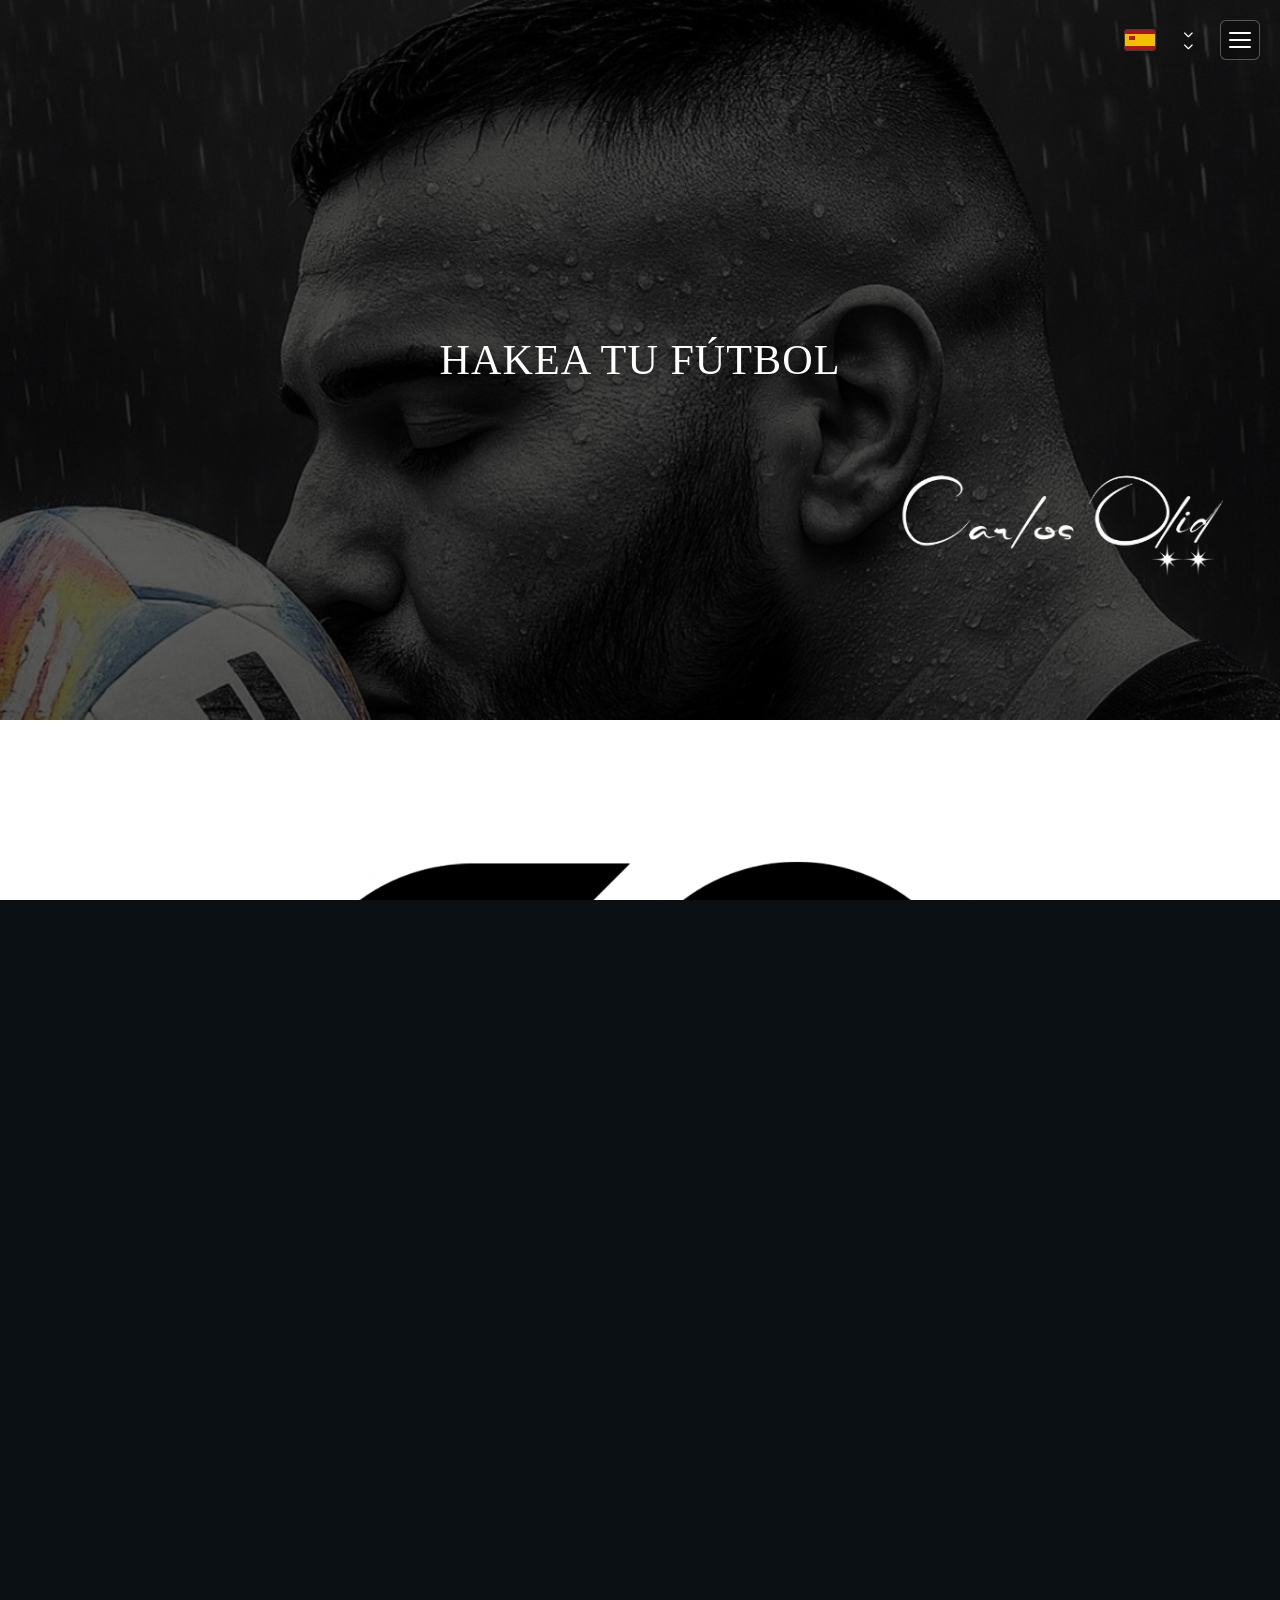
==== commit ffd99be4: "retoques" ====
--- a/futbol.html
+++ b/futbol.html
@@ -6,7 +6,7 @@
     <title>Carlos Olid — Hakea tu fútbol</title>
     <meta name="description" content="Entrenador de fútbol, psicólogo deportivo, neurodecisiones.">
 
-    <!-- Font preloads removed - font files not found. CSS fallbacks will be used. -->
+    <!-- Precargas de fuentes eliminadas: no se encontraron archivos de fuentes. Se usarán fuentes de respaldo en CSS. -->
     <link rel="preconnect" href="https://fonts.googleapis.com">
     <link rel="preconnect" href="https://fonts.gstatic.com" crossorigin>
     <link href="https://fonts.googleapis.com/css2?family=Space+Grotesk:wght@400;500;600;700&family=Inter:wght@400;500;600&display=swap" rel="stylesheet">
@@ -14,16 +14,16 @@
     <link rel="stylesheet" href="styles.css">
   </head>
   <body>
-    <!-- Site header -->
+    <!-- Encabezado del sitio -->
     <header class="site-header" id="top">
       <div class="container header-inner">
-        <nav class="site-nav" aria-label="Primary">
+        <nav class="site-nav" aria-label="Navegación principal">
           <ul>
             <li><a href="#about">Sobre mí</a></li>
             <li><a href="#news">Noticias</a></li>
             <li><a href="#talks">Conferencias</a></li>
             <li><a href="#contact">Contacto</a></li>
-            <li><a href="#media">Media</a></li>
+            <li><a href="#media">Medios</a></li>
           </ul>
         </nav>
 
@@ -55,30 +55,30 @@
         </div>
       </div>
 
-      <nav id="mobileMenu" class="mobile-nav" aria-label="Mobile">
+      <nav id="mobileMenu" class="mobile-nav" aria-label="Navegación móvil">
         <ul>
           <li><a href="#about">Sobre mí</a></li>
           <li><a href="#news">Noticias</a></li>
           <li><a href="#talks">Conferencias</a></li>
           <li><a href="#contact">Contacto</a></li>
-          <li><a href="#media">Media</a></li>
+          <li><a href="#media">Medios</a></li>
         </ul>
       </nav>
     </header>
 
-    <!-- HERO -->
+    <!-- PORTADA -->
     <section class="hero" id="hero" aria-label="Hakea tu fútbol">
       <div class="hero-bg">
         <img src="images/9.png" alt="Jugador besando el balón" class="hero-photo">
       </div>
       
       <div class="container hero-inner">
-        <!-- If you have a transparent PNG of the title lettering, swap the span below for an <img> and give it class 'hero-title-img'. -->
+        <!-- Si tienes un PNG transparente del título, sustituye el span por una etiqueta <img> y dale la clase 'hero-title-img'. -->
         <span class="hero-title">HAKEA TU FÚTBOL</span>
       </div>
     </section>
 
-    <!-- ABOUT -->
+    <!-- SOBRE MÍ -->
     <section class="section about" id="about">
       <div class="container">
         <div class="about-grid">
@@ -86,20 +86,20 @@
             <h2 class="about-title about-title-overlay" id="aboutMeBtn">Sobre mí</h2>
           </div>
             <div class="co-logo-wrapper">
-              <img src="images/8.png" alt="CO Logo" class="co-logo">
+              <img src="images/8.png" alt="Logo CO" class="co-logo">
           </div>
           <div class="about-right">
             <h2 class="about-title">Descarga <br>Mi currículum</h2>
             <a class="download-btn" href="#" onclick="downloadFile('docs/CV Carlos Olid.pdf', 'CV_Carlos_Olid.pdf'); return false;">
               <i class="fa-solid fa-download"></i>
-              <span>DOWNLOAD</span>
-            </a>
-          </div>
-        </div>
-      </div>
-    </section>
-
-    <!-- PROJECT DOWNLOAD -->
+              <span>DESCARGAR</span>
+            </a>
+          </div>
+        </div>
+      </div>
+    </section>
+
+    <!-- DESCARGA DE PROYECTOS -->
     <section class="section project-download" id="project">
       <div class="container">
         <div class="project-grid">
@@ -109,7 +109,7 @@
               <h2 class="project-title">Mi proyecto</h2>
               <a class="download-btn" href="#" onclick="downloadFile('docs/Proyecto.pdf', 'Proyecto.pdf'); return false;">
                 <i class="fa-solid fa-download"></i>
-                <span>DOWNLOAD</span>
+                <span>DESCARGAR</span>
               </a>
             </div>
             <div class="project-download-item project-download-item-centered">
@@ -117,18 +117,18 @@
               <h2 class="project-title">temperatura emocional</h2>
               <a class="download-btn" href="#" onclick="downloadFile('docs/Tesis_Temperatura_Emocional.pdf', 'Tesis_Temperatura_Emocional.pdf'); return false;">
                 <i class="fa-solid fa-download"></i>
-                <span>DOWNLOAD</span>
+                <span>DESCARGAR</span>
               </a>
             </div>
           </div>
           <div class="project-right">
-            <img src="images/11.png" alt="Project" class="project-image">
-          </div>
-        </div>
-      </div>
-    </section>
-
-    <!-- QUALIFICATIONS -->
+            <img src="images/11.png" alt="Proyecto" class="project-image">
+          </div>
+        </div>
+      </div>
+    </section>
+
+    <!-- CUALIFICACIONES -->
     <section class="section qualifications" id="qualifications">
       <div class="container">
         <div class="qualifications-grid">
@@ -154,13 +154,13 @@
             </div>
           </div>
           <div class="qualifications-right">
-            <img src="images/2.png" alt="Qualifications" class="qualifications-image">
-          </div>
-        </div>
-      </div>
-    </section>
-
-    <!-- CONTACT ME -->
+            <img src="images/2.png" alt="Cualificaciones" class="qualifications-image">
+          </div>
+        </div>
+      </div>
+    </section>
+
+    <!-- CONTÁCTAME -->
     <section class="section contact-me" id="contact-me">
       <div class="container">
         <div class="contact-me-grid">
@@ -171,13 +171,13 @@
             </a>
           </div>
           <div class="contact-me-right">
-            <img src="images/1.png" alt="Portrait" class="contact-me-image">
-          </div>
-        </div>
-      </div>
-    </section>
-
-    <!-- NEWS -->
+            <img src="images/1.png" alt="Retrato" class="contact-me-image">
+          </div>
+        </div>
+      </div>
+    </section>
+
+    <!-- NOTICIAS -->
     <section class="section news" id="news">
       <div class="container">
         <h2 class="news-title">NOTICIAS</h2>
@@ -185,21 +185,21 @@
           <article class="card">
             <img src="images/4.png" alt="Noticia 1">
             <a href="https://www.elconfidencialdigital.com/articulo/an/carlos-olid-entrenador-psicologo-que-mide-temperatura-emocional-partidos/20250826231207977783.html" target="_blank" rel="noopener noreferrer">
-              <img src="images/N2.png" alt="News overlay" class="news-overlay-img">
+              <img src="images/N2.png" alt="Superposición de noticia" class="news-overlay-img">
             </a>
             
           </article>
           <article class="card">
             <img src="images/6.png" alt="Noticia 2">
             <a href="https://actualidad-abc.com/el-espanol-carlos-olid-psicologo-y-entrenador-asesorara-a-la-seleccion-haitiana-sub-17-en-el-mundial/" target="_blank" rel="noopener noreferrer">
-              <img src="images/N2.png" alt="News overlay" class="news-overlay-img">
+              <img src="images/N2.png" alt="Superposición de noticia" class="news-overlay-img">
             </a>
             
           </article>
           <article class="card">
             <img src="images/5.png" alt="Noticia 3">
             <a href="https://www.periodistadigital.com/notas-empresa/?notaid=sistema-de-puertas-la-metodologia-que-ha-llevado-al-entrenador-carlos-olid-a-trabajar-en-el-alto-rendimiento-7495" target="_blank" rel="noopener noreferrer">
-              <img src="images/N2.png" alt="News overlay" class="news-overlay-img">
+              <img src="images/N2.png" alt="Superposición de noticia" class="news-overlay-img">
             </a>
            
           </article>
@@ -207,7 +207,7 @@
       </div>
     </section>
 
-    <!-- TALKS -->
+    <!-- CONFERENCIAS -->
     <section class="section talks" id="talks" aria-label="Conferencias">
       <div class="container">
         <h2 class="talks-title">CONFERENCIAS</h2>
@@ -247,18 +247,18 @@
       </div>
     </section>
 
-    <!-- PODCAST & BLOG -->
+    <!-- PÓDCAST Y BLOG -->
     <section class="section podcast-blog" id="podcast-blog">
       <div class="container">
         <h2 class="podcast-blog-title">Hakea tu fútbol</h2>
         <div class="podcast-blog-images">
-          <img src="images/spotfypodcast.PNG" alt="Spotify Podcast" class="podcast-blog-img">
+          <img src="images/spotfypodcast.PNG" alt="Pódcast de Spotify" class="podcast-blog-img">
           <img src="images/blog.PNG" alt="Blog" class="podcast-blog-img">
         </div>
       </div>
     </section>
 
-    <!-- CONTACT -->
+    <!-- CONTACTO -->
     <!-- <section class="section contact" id="contact">
       <div class="container contact-inner">
         <h2 class="contact-title">Hakea tu fútbol</h2>
@@ -275,10 +275,10 @@
       </div>
     </section> -->
 
-    <!-- MEDIA -->
+    <!-- MEDIOS -->
     <section class="section media" id="media">
       <div class="container">
-        <h2 class="media-title">MEDIA</h2>
+        <h2 class="media-title">MEDIOS</h2>
         <table class="social-table">
           <tr>
             <td class="social-icon-cell">
@@ -341,7 +341,7 @@
       </div>
     </footer>
 
-    <!-- About Me Modal -->
+    <!-- Modal Sobre mí -->
     <div id="aboutModal" class="modal">
       <div class="modal-content">
         <span class="modal-close" id="closeModal">&times;</span>
--- a/styles.css
+++ b/styles.css
@@ -1,4 +1,4 @@
-/* Variables and base */
+/* Variables y base */
 :root{
   --page-max: 1120px;
   --gap: 24px;
@@ -14,7 +14,7 @@
   --white: #ffffff;
 }
 
-/* Font faces */
+/* Fuentes */
 @font-face{
   font-family: "Buffalo";
   src: local("Buffalo"), 
@@ -65,13 +65,23 @@
 img{ max-width: 100%; display: block; }
 a{ color: inherit; text-decoration: none; }
 
+/* Evita desbordes en layouts flex/grid al reducir viewport */
+.about-grid > *,
+.project-grid > *,
+.qualifications-grid > *,
+.contact-me-grid > *,
+.talks-grid > *,
+.contact-graphics > *{
+  min-width: 0;
+}
+
 .container{
   width: min(100%, var(--page-max));
   margin-inline: auto;
   padding-inline: 20px;
 }
 
-/* Header */
+/* Encabezado */
 .site-header{
   position: absolute;
   top: 0;
@@ -203,7 +213,7 @@
 }
 .mobile-nav.open{ display: block; }
 
-/* Hide desktop nav on mobile, hide mobile nav on desktop */
+/* Ocultar navegación de escritorio en móvil y móvil en escritorio */
 @media (min-width: 769px){
   .mobile-nav{
     display: none !important;
@@ -222,8 +232,10 @@
   .mobile-nav{
     position: fixed;
     top: 70px;
-    right: 20px;
+    right: 16px;
     z-index: 1000;
+    width: min(320px, calc(100vw - 32px));
+    min-width: 0;
   }
   .site-header{
     z-index: 999;
@@ -254,7 +266,7 @@
   color: var(--muted);
 }
 
-/* HERO */
+/* PORTADA */
 .hero{
   position: relative;
   width: 100%;
@@ -322,12 +334,12 @@
   filter: drop-shadow(0 1px 2px rgba(0,0,0,0.6));
 }
 
-/* Floating signature removed - combined with hero image */
+/* Firma flotante eliminada: integrada con la imagen principal */
 .hero-floating-signature{
   display: none;
 }
 
-/* Sections */
+/* Secciones */
 .section{ 
   padding: 56px 0;
   position: relative;
@@ -338,7 +350,8 @@
   margin-top: 0 !important;
   position: relative;
   z-index: 1;
-  height: 80vh; /* Changed from min-height to height to actually constrain it */
+  min-height: clamp(560px, 80vh, 900px);
+  height: auto;
   display: flex;
   align-items: center;
 }
@@ -363,7 +376,7 @@
   letter-spacing: 0;
 }
 
-/* About */
+/* Sobre mí */
 .about{ 
   background: var(--white); 
   color: #0a0a0a; 
@@ -382,7 +395,8 @@
   gap: 0;
   align-items: stretch;
   padding-top: 0;
-  height: 100%; /* Changed to height: 100% to match parent */
+  min-height: 100%;
+  height: auto;
   width: 100%;
 }
   .about-left{
@@ -454,7 +468,8 @@
   align-items: center;
   justify-content: flex-start;
   width: 20%;
-  height: 80vh; /* Reduced from 100vh - adjust this value as needed */
+  min-height: 0;
+  height: auto;
   padding: 40px 0;
 }
 .about-right .about-title{
@@ -509,7 +524,7 @@
   align-self: center;
 }
 
-/* Project Download */
+/* Descarga de proyectos */
 .project-download{
   background: #000;
   color: #fff;
@@ -590,7 +605,7 @@
   display: block;
 }
 
-/* Qualifications */
+/* Cualificaciones */
 .qualifications{
   background: var(--white);
   color: #0a0a0a;
@@ -642,7 +657,7 @@
   display: block;
 }
 
-/* Contact Me */
+/* Contáctame */
 .contact-me{
   background: #000;
   color: #fff;
@@ -704,7 +719,7 @@
   display: block;
 }
 
-/* News */
+/* Noticias */
 .news{ 
   background: var(--white); 
   color: #0a0a0a; 
@@ -773,7 +788,7 @@
   background: #000; color: #fff; border-radius: 999px; padding: 8px 16px; font-size: 12px; text-transform: uppercase; letter-spacing: .8px;
 }
 
-/* Talks */
+/* Conferencias */
 .talks{ 
   background: #0f1819; 
   color: #fff;
@@ -833,7 +848,7 @@
   line-height: 1.4;
 }
 
-/* Podcast & Blog */
+/* Pódcast y blog */
 .podcast-blog{ 
   background: var(--white); 
   color: #0a0a0a;
@@ -893,7 +908,7 @@
   object-fit: contain;
 }
 
-/* Contact */
+/* Contacto */
 .contact{ 
   background: var(--white); 
   color: #0a0a0a; 
@@ -957,7 +972,7 @@
   box-shadow: 0 8px 22px rgba(32,193,232,0.35);
 }
 
-/* Media */
+/* Medios */
 .media{ 
   background: #000000; 
   color: #fff;
@@ -1005,25 +1020,25 @@
   justify-content: center;
   line-height: 1;
 }
-/* Instagram - gradient colors */
+/* Instagram - colores degradados */
 .social-table tr:nth-child(1) .social-icon,
 .social-table tr:nth-child(2) .social-icon{
   background: linear-gradient(45deg, #f09433 0%, #e6683c 25%, #dc2743 50%, #cc2366 75%, #bc1888 100%);
   -webkit-background-clip: text;
   -webkit-text-fill-color: transparent;
   background-clip: text;
-  /* Fallback color for browsers that don't support gradient text */
+  /* Color de respaldo para navegadores sin soporte de texto con degradado */
   color: #E4405F;
 }
-/* LinkedIn - blue */
+/* LinkedIn - azul */
 .social-table tr:nth-child(3) .social-icon{
   color: #0077b5;
 }
-/* Twitter/X - white */
+/* Twitter/X - blanco */
 .social-table tr.social-twitter .social-icon{
   color: #ffffff;
 }
-/* Email - red */
+/* Correo - rojo */
 .social-email .social-icon{
   color: #ff4a4a;
 }
@@ -1034,7 +1049,8 @@
   color: #ffffff;
   text-decoration: none;
   line-height: 1.2;
-  white-space: nowrap;
+  white-space: normal;
+  overflow-wrap: anywhere;
 }
 .social-table tr{
   height: auto;
@@ -1049,7 +1065,7 @@
   color: #ff4a4a;
 }
 
-/* Footer */
+/* Pie de página */
 .site-footer{ background: #000; color: #8aa0b2; padding: 30px 0; text-align: center; border-top: 1px solid rgba(255,255,255,0.08); }
 
 /* Modal */
@@ -1077,11 +1093,27 @@
   border-radius: 16px;
   width: 90%;
   max-width: 800px;
-  max-height: 90vh;
+  max-height: min(90vh, 900px);
   overflow-y: auto;
+  scrollbar-gutter: stable;
+  -webkit-overflow-scrolling: touch;
   position: relative;
   box-shadow: 0 20px 60px rgba(0, 0, 0, 0.3);
   animation: modalFadeIn 0.3s ease;
+}
+.modal-content::-webkit-scrollbar{
+  width: 10px;
+}
+.modal-content::-webkit-scrollbar-track{
+  background: rgba(0,0,0,0.08);
+  border-radius: 999px;
+}
+.modal-content::-webkit-scrollbar-thumb{
+  background: rgba(0,0,0,0.35);
+  border-radius: 999px;
+}
+.modal-content::-webkit-scrollbar-thumb:hover{
+  background: rgba(0,0,0,0.5);
 }
 @keyframes modalFadeIn{
   from{
@@ -1143,7 +1175,129 @@
   text-decoration: underline;
 }
 
-/* Responsive: Mobile adjustments */
+/* Tablet grande y portátil pequeño */
+@media (max-width: 1200px){
+  .container{
+    padding-inline: 28px;
+  }
+  .about{
+    min-height: clamp(520px, 74vh, 820px);
+  }
+  .about-left{
+    width: 24%;
+  }
+  .co-logo-wrapper{
+    width: 52%;
+  }
+  .about-right{
+    width: 24%;
+  }
+  .project-grid{
+    gap: 28px;
+  }
+  .podcast-blog-images,
+  .patrocinadores-images{
+    gap: 44px;
+    padding: 0 24px;
+  }
+  .podcast-blog-img,
+  .patrocinadores-img{
+    width: 280px;
+    height: 280px;
+  }
+  .qual-title{
+    font-size: clamp(30px, 3.3vw, 38.7px);
+  }
+  .social-table a{
+    font-size: clamp(22px, 2.6vw, 29.6px);
+  }
+}
+
+/* Tablet */
+@media (max-width: 992px){
+  .container{
+    padding-inline: 22px;
+  }
+  .hero-title{
+    font-size: clamp(30px, 5.2vw, 42.2px);
+    width: calc(100% - 28px);
+  }
+  .about{
+    min-height: auto;
+    align-items: flex-start;
+    padding-bottom: 40px !important;
+  }
+  .about .container{
+    height: auto;
+  }
+  .about-grid{
+    flex-direction: column;
+    gap: 24px;
+    min-height: auto;
+    height: auto;
+    padding-top: 26px;
+  }
+  .about-left,
+  .co-logo-wrapper,
+  .about-right{
+    width: 100%;
+    height: auto;
+    min-height: 0;
+  }
+  .about-left{
+    align-items: center;
+    padding-top: 0;
+  }
+  .about-title-overlay,
+  .about-right .about-title{
+    text-align: center;
+  }
+  .project-grid{
+    flex-direction: column;
+    gap: 28px;
+  }
+  .qualifications-grid,
+  .talks-grid,
+  .contact-me-grid{
+    grid-template-columns: 1fr;
+    gap: 28px;
+  }
+  .project-left{
+    gap: 24px;
+  }
+  .contact-me-right{
+    min-height: 320px;
+  }
+  .contact-me-image{
+    object-position: center top;
+  }
+  .podcast-blog-images,
+  .patrocinadores-images{
+    justify-content: center;
+    gap: 32px;
+    padding: 0;
+  }
+  .podcast-blog-img,
+  .patrocinadores-img{
+    width: 220px;
+    height: 220px;
+  }
+  .contact-graphics{
+    grid-template-columns: 1fr;
+    gap: 24px;
+  }
+  .social-table{
+    width: 100%;
+    max-width: 620px;
+    table-layout: fixed;
+  }
+  .social-icon-cell{
+    width: 42px;
+    padding-right: 12px;
+  }
+}
+
+/* Responsive: ajustes para móvil */
 @media (max-width: 768px){
   .container{
     padding-inline: 16px;
@@ -1171,7 +1325,7 @@
   .hero-photo{
     width: 100%;
     height: auto;
-    object-fit: contain; /* Mobile: show full image without cropping */
+    object-fit: contain; /* Móvil: mostrar imagen completa sin recortes */
     object-position: center top;
     display: block;
   }
@@ -1184,7 +1338,7 @@
     pointer-events: none;
   }
   .hero-title{
-    font-size: clamp(20px, 6vw, 32px); /* Smaller on mobile for better fit */
+    font-size: clamp(20px, 6vw, 32px); /* Más pequeño en móvil para mejor ajuste */
     position: absolute;
     top: 50%;
     left: 50%;
@@ -1202,6 +1356,7 @@
     padding-top: 0;
     padding-bottom: 40px;
     margin-top: -1px;
+    min-height: auto;
   }
   .about .container{
     margin-top: 0;
@@ -1210,9 +1365,9 @@
   .about-grid{
     display: flex;
     flex-direction: column;
-    gap: 40px;
-    padding-top: 40px;
-    padding-inline: 20px;
+    gap: 24px;
+    padding-top: 24px;
+    padding-inline: 0;
     min-height: auto;
   }
   .about-left{
@@ -1270,9 +1425,9 @@
     text-align: center;
   }
   .download-btn{
-    font-size: clamp(10px, 1.8vw, 14px);
-    padding: clamp(8px, 1.5vw, 12px) clamp(16px, 3vw, 24px);
-    margin: 40px auto;
+    font-size: clamp(11px, 3.4vw, 14px);
+    padding: 10px 20px;
+    margin: 20px auto 0;
   }
   .adidas-logo{
     max-width: clamp(60px, 12vw, 120px);
@@ -1292,8 +1447,8 @@
     gap: 15px;
   }
   .download-btn{
-    font-size: clamp(10px, 1.8vw, 14px);
-    padding: clamp(8px, 1.5vw, 12px) clamp(16px, 3vw, 24px);
+    font-size: clamp(11px, 3.4vw, 14px);
+    padding: 10px 20px;
   }
   .card-row{
     grid-template-columns: 1fr;
@@ -1368,21 +1523,22 @@
     font-size: clamp(24px, 6vw, 32.6px);
   }
   .tactic{
-    display: none; /* Hide tactic diagrams on mobile for cleaner layout */
+    display: none; /* Ocultar diagramas tácticos en móvil para un diseño más limpio */
   }
   .envelope{
-    order: -1; /* Put envelope first on mobile */
+    order: -1; /* Colocar el sobre primero en móvil */
   }
   .media-title{
     font-size: clamp(36px, 10vw, 57.5px);
     margin-bottom: 30px;
   }
   .social-table a{
-    font-size: clamp(20px, 5vw, 29.6px);
+    font-size: clamp(15px, 4.8vw, 20px);
+    line-height: 1.3;
   }
   .social-icon{
-    font-size: 20px;
-    width: 20px;
+    font-size: 18px;
+    width: 18px;
   }
   .qualifications-grid{
     grid-template-columns: 1fr;
@@ -1414,14 +1570,37 @@
   }
   .contact-me-right{
     order: 2;
-    min-height: 300px;
+    min-height: 260px;
   }
   .contact-me-image{
     object-fit: cover;
-  }
-}
-
-/* Desktop: Larger screens */
+    object-position: center top;
+  }
+  .modal-content{
+    width: 92%;
+    max-width: 92%;
+    padding: 24px 16px;
+    max-height: 86vh;
+  }
+  .modal-title{
+    font-size: clamp(28px, 8vw, 42px);
+  }
+  .modal-subtitle{
+    font-size: clamp(14px, 3.8vw, 18px);
+    margin-bottom: 18px;
+  }
+  .modal-body{
+    font-size: clamp(14px, 3.8vw, 16px);
+    line-height: 1.65;
+  }
+  .modal-close{
+    top: 12px;
+    right: 14px;
+    font-size: 30px;
+  }
+}
+
+/* Escritorio: pantallas grandes */
 @media (min-width: 769px){
   .hero{
     height: auto;
@@ -1473,28 +1652,6 @@
   .container{
     padding-inline: 40px;
   }
-  .modal-content{
-    width: 95%;
-    max-width: 95%;
-    padding: 30px 20px;
-    max-height: 85vh;
-  }
-  .modal-title{
-    font-size: clamp(28px, 6vw, 42px);
-  }
-  .modal-subtitle{
-    font-size: clamp(14px, 3vw, 18px);
-    margin-bottom: 20px;
-  }
-  .modal-body{
-    font-size: clamp(14px, 3vw, 16px);
-    line-height: 1.7;
-  }
-  .modal-close{
-    top: 15px;
-    right: 20px;
-    font-size: 32px;
-  }
-}
-
-
+}
+
+
